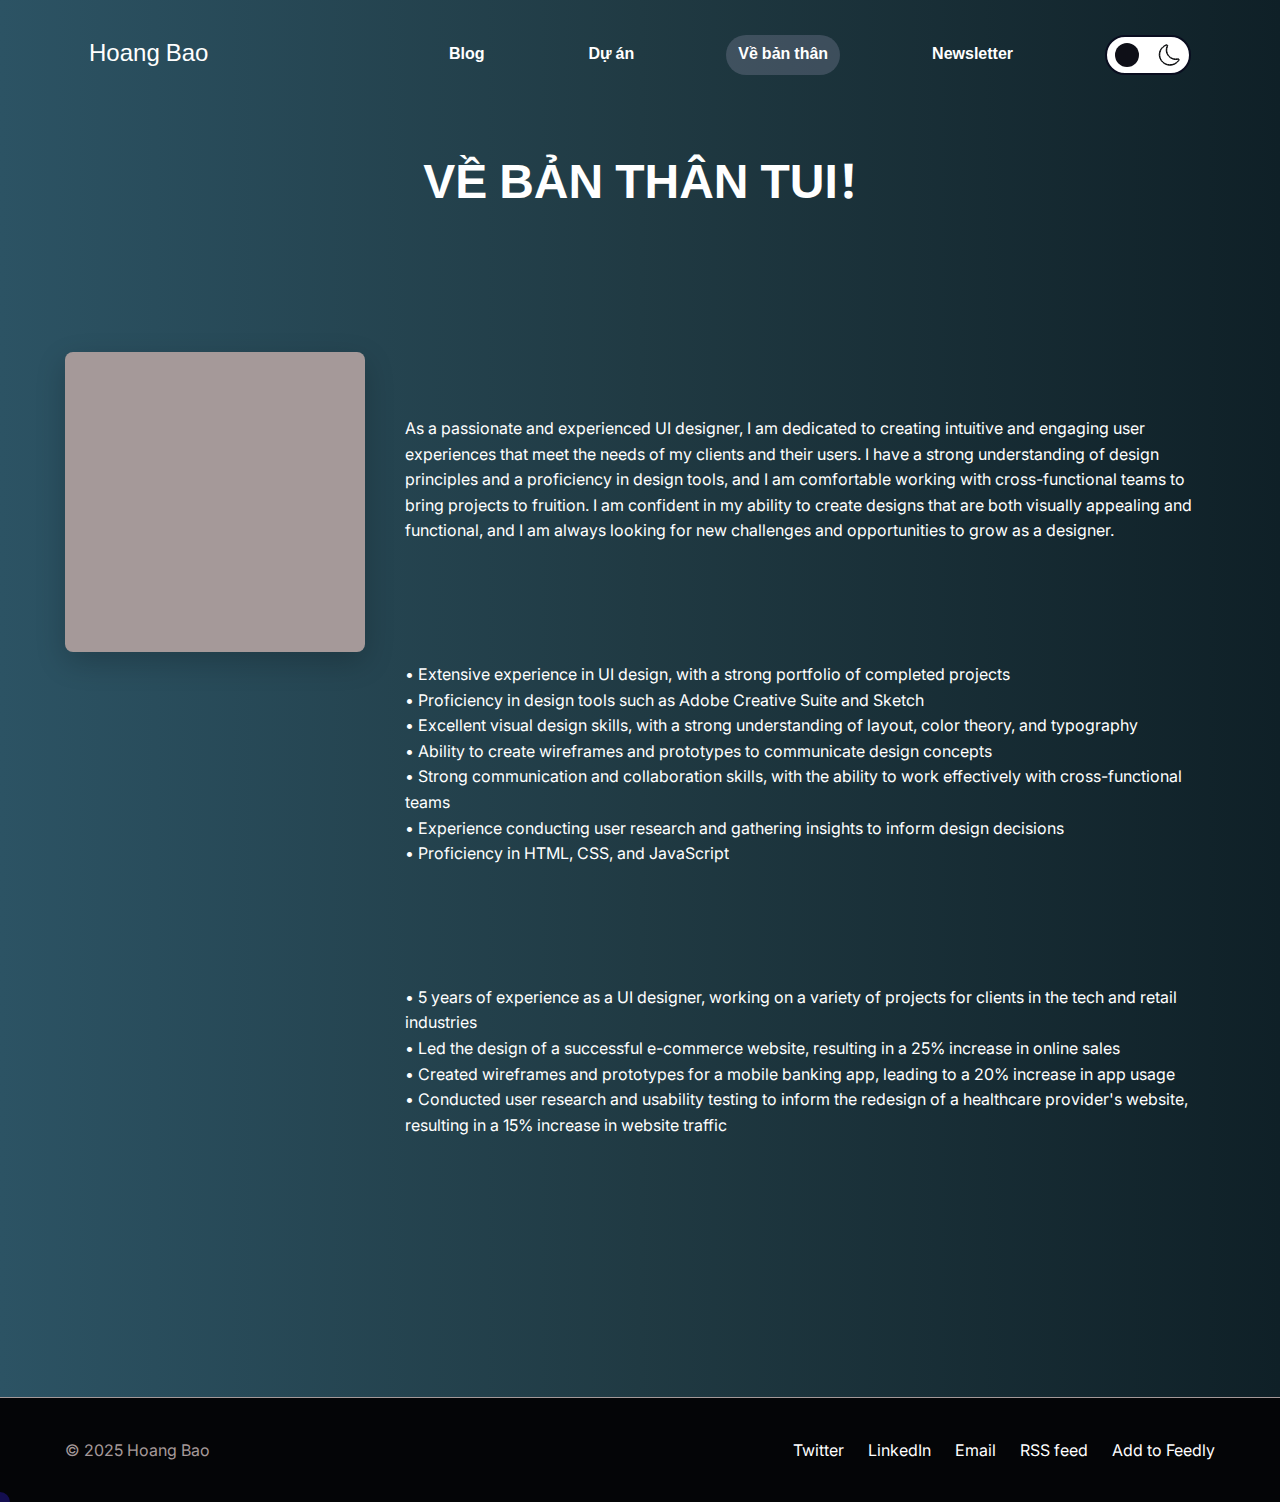
==== Blog-website/about.html @ 53431c4f "Add files via upload" ====
<!DOCTYPE html>
<html lang="vi">
<head>
    <meta charset="UTF-8">
    <meta name="viewport" content="width=device-width, initial-scale=1.0">
    <title>About Me - Hoang Bao</title>
    <link rel="stylesheet" href="css/styles.css">
    <link href="https://fonts.googleapis.com/css2?family=Inter:wght@400;600;700&family=Noto+Sans+Bengali+UI:wght@400;800&display=swap" rel="stylesheet">
</head>
<body>
    <header class="site-header">
        <nav class="site-nav">
            <a href="index.html" class="site-brand">Hoang Bao</a>
            <div class="nav-menu">
                <a href="index.html" class="nav-item">Blog</a>
                <a href="projects.html" class="nav-item">Dự án</a>
                <a href="about.html" class="nav-item active">Về bản thân</a>
                <a href="newsletter.html" class="nav-item">Newsletter</a>
                <div class="toggle-mode">
                    <button class="mode-btn">
                        <div class="sun-icon"></div>
                        <div class="moon-icon">
                            <svg xmlns="http://www.w3.org/2000/svg" width="25" height="24" viewBox="0 0 25 24" fill="none">
                                <path d="M12.4793 22.241L12.4793 22.2409L12.4722 22.2406C7.12035 22.0017 2.65035 17.686 2.2787 12.4447L2.27866 12.4442C1.95429 7.94125 4.55835 3.72964 8.76286 1.9614C9.31547 1.73167 9.69101 1.72373 9.93064 1.77165C10.1701 1.81954 10.3177 1.93194 10.4002 2.01741L10.4002 2.01746L10.4064 2.02367C10.4912 2.10843 10.5995 2.25509 10.6442 2.48454C10.6887 2.71296 10.6792 3.06939 10.4518 3.58991L10.4513 3.59107C9.96357 4.71491 9.7195 5.91384 9.72996 7.1434C9.75175 11.8463 13.6486 15.8185 18.3985 16.0097C19.0886 16.0414 19.7652 15.9881 20.4173 15.8724L20.4194 15.872C21.0024 15.7661 21.3651 15.8384 21.5844 15.9351C21.8035 16.0317 21.9219 16.1714 21.9845 16.2729C22.0493 16.3777 22.1232 16.5483 22.1141 16.7885C22.1049 17.0286 22.0109 17.3863 21.6582 17.8625L21.6563 17.865C19.6319 20.6343 16.4128 22.2501 12.9599 22.2501C12.7875 22.2501 12.6322 22.25 12.4793 22.241ZM2.77113 12.4044L2.77122 12.4057C3.12969 17.4243 7.39946 21.5182 12.487 21.7396C15.9443 21.9073 19.2243 20.3307 21.2432 17.5757L21.2433 17.5757L21.2468 17.5707C21.4192 17.3294 21.5111 17.1411 21.5581 17.0157L21.7837 16.4141L21.1452 16.3432C21.014 16.3286 20.8031 16.3182 20.4974 16.3787C19.8054 16.5016 19.0833 16.549 18.3699 16.5205L18.3698 16.5205C13.3528 16.321 9.24916 12.1062 9.21995 7.15865C9.22014 5.84669 9.47644 4.58694 9.99646 3.40409C10.1239 3.1228 10.1527 2.91939 10.1661 2.81213L10.2363 2.25011H9.66995C9.50012 2.25011 9.27385 2.2891 8.96577 2.41936C4.96087 4.1015 2.47631 8.11911 2.77113 12.4044Z" />
                            </svg>
                        </div>
                    </button>
                </div>
            </div>
        </nav>
    </header>
    <main class="main-content">
        <div class="container">
            <h1 class="page-title">VỀ BẢN THÂN TUI!</h1>
        </div>
    </main>

    <section class="about-section">
        <div class="container">
            <div class="content-wrapper">
                <div class="profile-image"></div>
                <div class="content">
                    <div class="content-section">
                        <h2 class="section-title">About Me</h2>
                        <p class="section-text">As a passionate and experienced UI designer, I am dedicated to creating intuitive and engaging user experiences that meet the needs of my clients and their users. I have a strong understanding of design principles and a proficiency in design tools, and I am comfortable working with cross-functional teams to bring projects to fruition. I am confident in my ability to create designs that are both visually appealing and functional, and I am always looking for new challenges and opportunities to grow as a designer.</p>
                    </div>

                    <div class="content-section">
                        <h2 class="section-title"><p>Skills:</p></h2>
                        <p class="section-text">• Extensive experience in UI design, with a strong portfolio of completed projects<br>
                        • Proficiency in design tools such as Adobe Creative Suite and Sketch<br>
                        • Excellent visual design skills, with a strong understanding of layout, color theory, and typography<br>
                        • Ability to create wireframes and prototypes to communicate design concepts<br>
                        • Strong communication and collaboration skills, with the ability to work effectively with cross-functional teams<br>
                        • Experience conducting user research and gathering insights to inform design decisions<br>
                        • Proficiency in HTML, CSS, and JavaScript</p>
                    </div>

                    <div class="content-section">
                        <h2 class="section-title"><p>Experience:</p></h2>
                        <p class="section-text">• 5 years of experience as a UI designer, working on a variety of projects for clients in the tech and retail industries<br>
                        • Led the design of a successful e-commerce website, resulting in a 25% increase in online sales<br>
                        • Created wireframes and prototypes for a mobile banking app, leading to a 20% increase in app usage<br>
                        • Conducted user research and usability testing to inform the redesign of a healthcare provider's website, resulting in a 15% increase in website traffic</p>
                    </div>

                    <div class="content-section">
                        <h2 class="section-title"><p>Education:</p></h2>
                        <p class="section-text">• Bachelor's degree in Graphic Design<br>
                        • Certified User Experience Designer (CUED)</p>
                    </div>
                </div>
            </div>
        </div>
    </section>

    <footer class="site-footer">
        <div class="container">
            <p class="copyright">© 2025 Hoang Bao</p>
            <div class="footer-menu">
                <a href="#" class="footer-link">Twitter</a>
                <a href="#" class="footer-link">LinkedIn</a>
                <a href="#" class="footer-link">Email</a>
                <a href="#" class="footer-link">RSS feed</a>
                <a href="#" class="footer-link">Add to Feedly</a>
            </div>
        </div>
    </footer>

    <script src="js/animation.js"></script>
</body>
</html>
---- Blog-website/css/styles.css ----
/* Reset CSS */
* {
    margin: 0;
    padding: 0;
    box-sizing: border-box;
    -webkit-font-smoothing: antialiased;
    
}

html,
body {
    margin: 0px;
    height: 100%;
}

/* a blue color as a generic focus style */
button:focus-visible {
    outline: 2px solid #4a90e2 !important;
    outline: -webkit-focus-ring-color auto 5px !important;
}

a {
    text-decoration: none;
}

:root {
    /* Primary Colors */
    --primary-color: #040507;
    --accent-color: #6F0E80;
    --purple-color: #6941C6;
    --blue-color: #1EB1DE;
    --pink-color: #DB1EC9;
    --white-color: #FFFFFF;
    --heading-color: #9aa8e6;
    --bg-color: #090D1F;
    --secondary-color: #1f0abb;
    
    /* Text Colors */
    --text-color: #030303;
    --text-gray: #A59999;
    --text-primary: #0e0f17;
    --text-secondary: #090b0dc0;
    --text-purple: #7F56D9;
    --text-secondary-light: #040405;
    --text-dark-color:#0a0404c5;
    
    /* Background Colors */
    --bg-gray-50: #F9FAFB;
    --bg-gray-100: #F2F4F7;
    --bg-gray-200: #EAECF0;
   

    /* Border Colors */
    --divider: #B6B2B2;
    --border-gray: #D0D5DD;
    
    /* State Colors */
    --hover-purple: #6941C6;
    --hover-gray: #344054;
    
    /* Font Sizes */
    --text-sm-font-size: 0.875rem;
    --text-md-font-size: 1rem;
    --text-lg-font-size: 1.125rem;
    --text-xl-font-size: 1.25rem;
    --display-xs-font-size: 1.5rem;
    --display-sm-font-size: 1.875rem;
    --display-md-font-size: 2.25rem;
    --display-lg-font-size: 3rem;
    --display-xl-font-size: 3.75rem;
    
    /* Font Weights */
    --font-weight-normal: 400;
    --font-weight-medium: 500;
    --font-weight-semibold: 600;
    --font-weight-bold: 700;
    --font-weight-extrabold: 800;
    
    /* Animation */
    --transition-fast: 0.3s ease;
    --transition-normal: 0.5s ease;
    --transition-slow: 0.8s ease;
}

body {
    font-family: 'Inter', sans-serif;
    color:var(--text-color);
    background-color:var(--primary-color);
    min-height: 100vh;
    overflow-x: hidden;
    line-height: 1.5;
    transition: background-color 0.8s ease, color 0.8s ease;
}
p {
    color:var(--text-color);
}

/* Page Wrapper */
.page-wrapper {
    display: flex;
    flex-direction: column;
    width: 100%;
    min-height: 100vh;
}

body.dark-mode {
    
    background: #0F2027;  /* fallback for old browsers */
    background: -webkit-linear-gradient(to right, #2C5364, #203A43, #0F2027);  
    background: linear-gradient(to right, #2C5364, #203A43, #0F2027);   
    color:var(--primary-color);

  
}

body.light-mode {
    background-color: var(--white-color);
    color: var(--text-primary);
}

.container {
    max-width: 1210px;
    margin: 0 auto;
    padding: 0 20px;
}

/* Header Styles - Standardized across all pages */
.site-header, .Header, .top-nav {
    padding: 1rem 5%;
    background-color:var(--heading-color);
    width: 100%;
    height: 110px;
    display: flex;
    justify-content: center;
    align-items: center;
    margin-bottom: 40px;
}
  
.site-nav, .nav-container, .nav-Main {
    display: flex;
    max-width: 1200px;
    margin: 0 auto;
    align-items: center;
    justify-content: space-between;
    padding: 0 30px;
    width: 100%;
}

/* Editing "HOANGBAO" */
.site-brand, .nav-brand {
    font-family: 'Noto Sans Bengali UI', sans-serif;
    font-weight: 400;
    color: var(--white-color);
    font-size: 1.5rem;
    text-decoration: none;
}
  
.nav-menu {
    display: flex;
    align-items: center;
    gap: 1.5rem;
    list-style: none;
}
  
.nav-item {
    font-family: 'Noto Sans Bengali UI', sans-serif;
    font-weight: 800;
    color: var(--white-color);
    font-size: 1rem;
    text-decoration: none;
    padding: 0.5rem 0.75rem;
    border-radius: 1.5rem;
    transition: background-color 0.s ease;
    cursor: pointer;
    
    
}

/*Trỏ vào trong heading  */
.nav-item:hover,
.nav-item.active {
    background-color: rgba(198, 190, 227, 0.2);
}
  
.toggle-mode {
    width: 86px;
    height: 40px;
    background: var(--white-color);
    border-radius: 29px;
    padding: 8px;
    border: 2px solid var(--bg-color);
}


  
.mode-btn {
    background: none;
    border: none;
    cursor: pointer;
    width: 100%;
    height: 100%;
    display: flex;
    align-items: center;
    justify-content: space-between;
}
  
.sun-icon,
.moon-icon {
    width: 24px;
    height: 24px;
}

.sun-icon {
    background-color: var(--text-primary);
    border-radius: 50%;
}

.moon-icon svg {
    fill: var(--white-color);
    stroke:var(--primary-color);
}

/* Dark Mode Styles */
body.dark-mode .site-header {
    background-color: var(--heading-blue);
}

body.light-mode .site-header {
    background-color: var(--white-color);
    box-shadow: 0 2px 10px rgba(0, 0, 0, 0.1);
}

body.light-mode .nav-item {
    color: var(--text-primary);
}

body.light-mode .site-brand {
    color: var(--text-primary);
}

body.light-mode .nav-item:hover,
body.light-mode .nav-item.active {
    background-color: rgba(0, 0, 0, 0.05);
}

/* Main Logo Section */
.main-logo {
    font-size: 181px;
    font-weight: 700;
    line-height: 219px;
    text-align: center;
    margin: 41px 0 28px;
    letter-spacing: -0.02em;
}

/* About Page Styles */
.about-section {
    padding: 40px 0 80px;
}

.content-wrapper {
    display: flex;
    gap: 40px;
    align-items: flex-start;
}

.profile-image {
    width: 100%;
    max-width: 400px;
    height: 400px;
    background-image: url('../images/profile.jpg');
    background-size: cover;
    background-position: center;
    border-radius: 16px;
    box-shadow: 0 10px 30px rgba(0, 0, 0, 0.2);
    transition: transform var(--transition-normal);
}

.content {
    display: flex;
    flex-direction: column;
    gap: 24px;
}

.content-section {
    display: flex;
    flex-direction: column;
    gap: 12px;
    opacity: 0;
    transform: translateY(30px);
    transition: opacity var(--transition-slow), transform var(--transition-slow);
}

.content-section.animate {
    opacity: 1;
    transform: translateY(0);
}

.section-title {
    font-size: 32px;
    font-weight: 700;
    color: var(--white-color);
    margin-bottom: 16px;
    opacity: 0;
    transform: translateY(20px);
    transition: opacity var(--transition-normal), transform var(--transition-normal);
}

.section-title.animate {
    opacity: 1;
    transform: translateY(0);
}

.section-text {
    font-size: 18px;
    line-height: 1.6;
    color: var(--text-secondary-light);
}
.light-mode .section-text {
    color: var(--text-dark-color);
}
/* Skill Cards */
.skills-grid {
    display: grid;
    grid-template-columns: repeat(auto-fill, minmax(250px, 1fr));
    gap: 24px;
    margin-top: 32px;
}

.skill-card {
    background: rgba(255, 255, 255, 0.05);
    border-radius: 12px;
    padding: 24px;
    transition: transform var(--transition-fast), box-shadow var(--transition-fast);
}

.skill-name {
    font-size: 20px;
    font-weight: 600;
    margin-bottom: 16px;
    color: var(--white-color);
}

.progress-container {
    width: 100%;
    height: 8px;
    background: rgba(255, 255, 255, 0.1);
    border-radius: 4px;
    overflow: hidden;
}

.progress-bar {
    height: 100%;
    background: var(--primary-color);
    border-radius: 4px;
    transition: width 1s ease-in-out;
}

/* Newsletter Page Styles */
.newsletter-section {
    padding: 60px 0;
}

.newsletter-header {
    text-align: center;
    margin-bottom: 40px;
}

.subheading {
    font-size: var(--text-md-font-size);
    font-weight: var(--font-weight-semibold);
    margin-bottom: 8px;
}

.page-title {
    font-family: 'Noto Sans Bengali UI', sans-serif;
    font-size: var(--display-lg-font-size);
    font-weight: var(--font-weight-extrabold);
    color: var(--text-dark-color);
    margin-bottom: 16px;
}

.dark-mode .page-title {
    color: var(--white-color);
}

.newsletter-form {
    max-width: 500px;
    margin: 0 auto;
}

.form-group {
    display: flex;
    flex-direction: column;
    gap: 16px;
    margin-bottom: 24px;
}

.input-wrapper {
    width: 100%;
}

.text-input {
    width: 100%;
    padding: 12px 16px;
    border: 1px solid var(--border-gray);
    border-radius: 8px;
    background-color: var(--white-color);
    font-size: var(--text-md-font-size);
    transition: border-color var(--transition-fast);
}





.button {
    padding: 12px 24px;
    background-color: var(--primary-color);
    color: var(--white-color);
    border: none;
    border-radius: 8px;
    font-size: var(--text-md-font-size);
    font-weight: var(--font-weight-semibold);
    cursor: pointer;
    transition: background-color var(--transition-fast);
}

.button:hover {
    background-color: var(--secondary-color);
}

.newsletter-features {
    display: grid;
    grid-template-columns: repeat(auto-fill, minmax(300px, 1fr));
    gap: 24px;
    margin-top: 60px;
}

.feature-card {
    background: rgba(255, 255, 255, 0.05);
    border-radius: 12px;
    padding: 24px;
    transition: transform var(--transition-fast), box-shadow var(--transition-fast);
}

.feature-icon {
    width: 48px;
    height: 48px;
    background-color: var(--primary-color);
    border-radius: 50%;
    display: flex;
    align-items: center;
    justify-content: center;
    margin-bottom: 16px;
}

.feature-title {
    font-size: 20px;
    font-weight: 600;
    margin-bottom: 12px;
    color: var(--white-color);
}

.feature-description {
    font-size: 16px;
    line-height: 1.5;
    color: var(--text-secondary-light);
}

/* Project Page Styles */
.projects {
    padding: 40px 0;
}

.project-grid {
    display: grid;
    grid-template-columns: repeat(auto-fill, minmax(300px, 1fr));
    gap: 32px;
    margin-bottom: 64px;
}

.project-card {
    background: rgba(255, 255, 255, 0.05);
    border-radius: 16px;
    overflow: hidden;
    transition: transform var(--transition-fast), box-shadow var(--transition-fast);
}

.project-image {
    width: 100%;
    height: 200px;
    overflow: hidden;
}

.project-image img {
    width: 100%;
    height: 100%;
    object-fit: cover;
    transition: transform var(--transition-fast);
}

.project-card:hover .project-image img {
    transform: scale(1.05);
}

.project-content {
    padding: 24px;
}

.project-title {
    font-size: 24px;
    font-weight: 700;
    margin-bottom: 12px;
    color: var(--white-color);
}

.project-description {
    font-size: 16px;
    line-height: 1.5;
    margin-bottom: 16px;
    color: var(--text-secondary-light);
}

.project-tags {
    display: flex;
    flex-wrap: wrap;
    gap: 8px;
}

/* Filter Buttons */
.filter-container {
    display: flex;
    gap: 12px;
    margin-bottom: 32px;
    flex-wrap: wrap;
}

.filter-button {
    padding: 8px 16px;
    background: rgba(255, 255, 255, 0.1);
    border: none;
    border-radius: 20px;
    color: var(--white-color);
    font-size: 14px;
    cursor: pointer;
    transition: background-color var(--transition-fast);
}

.filter-button:hover,
.filter-button.active {
    background-color: var(--primary-color);
}

/* Blog Detail Page Styles */
.article-header {
    margin-bottom: 40px;
}

.article-title {
    font-size: 48px;
    font-weight: 700;
    margin-bottom: 16px;
   
}
.dark-mode .article-title {
    color: var(--white-color);
}

.article-meta {
    display: flex;
    align-items:stretch;
    flex-direction: column;

    gap: 16px;
    margin-bottom: 24px;
    color: var(--text-secondary-light);
}

.article-date {
    font-size: 16px;
}

.article-author {
    font-size: 16px;
    font-weight: 500;
}

.article-image {
    width: 100%;
    height: 400px;
    margin-bottom: 32px;
    border-radius: 16px;
    overflow: hidden;
}

.article-image img {
    width: 100%;
    height: 100%;
    object-fit: cover;
}

.article-content {
    font-size: 18px;
    line-height: 1.8;
    color: var(--text-color);
}

.article-content p {
    margin-bottom: 24px;
}

.article-content h2 {
    font-size: 32px;
    font-weight: 700;
    margin: 40px 0 16px;
    color: var(--text-color);
}

.article-content h3 {
    font-size: 24px;
    font-weight: 700;
    margin: 32px 0 16px;
    color: var(--text-color);
}

.article-content ul,
.article-content ol {
    margin-bottom: 24px;
    padding-left: 24px;
}

.article-content li {
    margin-bottom: 8px;
}

.article-content blockquote {
    border-left: 4px solid var(--primary-color);
    padding-left: 16px;
    margin: 24px 0;
    font-style: italic;
    color: var(--text-secondary-light);
}

.article-content code {
    background-color: rgba(255, 255, 255, 0.1);
    padding: 2px 6px;
    border-radius: 4px;
    font-family: monospace;
}

.article-content pre {
    background-color: rgba(255, 255, 255, 0.05);
    padding: 16px;
    border-radius: 8px;
    overflow-x: auto;
    margin-bottom: 24px;
}

.article-content pre code {
    background-color: transparent;
    padding: 0;
}

/* Related Posts */
.related-posts {
    margin-top: 60px;
}

.related-posts-title {
    font-size: 32px;
    font-weight: 700;
    margin-bottom: 24px;
    color: var(--white-color);
}

.related-posts-grid {
    display: grid;
    grid-template-columns: repeat(auto-fill, minmax(300px, 1fr));
    gap: 24px;
}

/* Custom Cursor */
.custom-cursor {
    position: fixed;
    width: 20px;
    height: 20px;
    border-radius: 50%;
    background-color: rgba(61, 36, 249, 0.3);
    pointer-events: none;
    transform: translate(-50%, -50%);
    z-index: 9999;
    transition: transform 0.1s ease, width 0.3s ease, height 0.3s ease, background-color 0.3s ease;
}

/* Loading Animation */
.loading-overlay {
    position: fixed;
    top: 0;
    left: 0;
    width: 100%;
    height: 100%;
    background: rgba(255, 255, 255, 0.9);
    display: flex;
    justify-content: center;
    align-items: center;
    z-index: 9999;
    opacity: 0;
    pointer-events: none;
    transition: opacity 0.3s ease;
}

.spinner {
    width: 50px;
    height: 50px;
    border: 5px solid var(--primary-color);
    border-top-color: transparent;
    border-radius: 50%;
    animation: spin 1s linear infinite;
}

@keyframes spin {
    to { transform: rotate(360deg); }
}

@keyframes slideIn {
    from {
        transform: translateX(100%);
        opacity: 0;
    }
    to {
        transform: translateX(0);
        opacity: 1;
    }
}

@keyframes slideOut {
    from {
        transform: translateX(0);
        opacity: 1;
    }
    to {
        transform: translateX(100%);
        opacity: 0;
    }
}

/* Zoomed Image */
.zoomed {
    position: fixed;
    top: 0;
    left: 0;
    width: 100%;
    height: 100%;
    object-fit: contain;
    background-color: rgba(0, 0, 0, 0.9);
    z-index: 1000;
    cursor: zoom-out;
    transition: all 0.3s ease;
}

/* Content Section */
.main-content {
    display: flex;
    flex-direction: column;
    padding: 0 20px;
    gap: 30px;
    margin-bottom: 30px;
}

/* Recent Posts Section */
.recent-posts {
    width: 100%;
    max-width: 502px;
}

.recent-posts-heading {
    width: 100%;
    height: 71px;
    display: flex;
    justify-content: center;
    align-items: center;
    margin-bottom: 16px;
}

.recent-posts-heading h2 {
    font-size: 25px;
    font-weight: 700;
    line-height: 30px;
    text-transform: uppercase;
    color: var(--white-color);
    padding: 0 20px;
}

.section-header {
    display: flex;
    flex-direction: column;
    gap: 16px;
    margin-bottom: 28px;
}

.section-header h2 {
    font-size: 25px;
    font-weight: 700;
}

.divider {
    height: 1px;
    background-color: var(--divider);
    border: 1px solid #C5B6B6;
}

/* Post Styles */
.post {
    padding: 0 20px;
    margin-bottom: 20px;
}

.date {
    font-size: 24px;
    font-weight: 600;
    color: var(--accent-color);
    margin-bottom: 8px;
}
.dark-mode.date {
    color: var(--purple-color);
   

}
.post-title {
    font-size: 32px;
    font-weight: 700;
    line-height: 51px;
    margin-bottom: 13px;
    
}


.post-subtitle {
    font-size: 32px;
    font-weight: 400;
    line-height: 39px;
    color: var(--text-gray);
    margin-bottom: 13px;
}

.tags {
    display: flex;
    gap: 8px;
    flex-wrap: wrap;
}

.tag {
    height: 24px;
    padding: 4px 9px;
    border-radius: 24px;
    font-size: 13px;
    font-weight: 700;
    color: var(--white-color);
    display: flex;
    align-items: center;
    white-space: nowrap;
}

.tag-purple {
    background-color: var(--purple-color);
}

.tag-blue {
    background-color: var(--blue-color);
}

.tag-pink {
    background-color: var(--pink-color);
}

/* Other Posts Section */
.other-posts {
    width: 100%;
    max-width: 729px;
}

.other-post {
    display: flex;
    gap: 24px;
    margin-bottom: 24px;
    flex-wrap: wrap;
}

.post-image {
    width: 100%;
    max-width: 443px;
    height: 205px;
    background-color: var(--text-gray);
    object-fit: cover;
}

.post-content {
    width: 100%;
    max-width: 252px;
    display: flex;
    flex-direction: column;
}

.post-content .date {
    font-size: 24px;
    margin-bottom: 8px;
}

.post-content .post-title {
    font-size: 25px;
    line-height: 30px;
}

.post-content .post-subtitle {
    font-size: 20px;
    line-height: 24px;
}

/* About Page Styles */
.page-title {
    font-size: 48px;
    font-weight: 700;
    margin-bottom: 40px;
    text-align: center;
}

.about-section {
    padding: 60px 0;
}

.content-wrapper {
    display: flex;
    gap: 40px;
    flex-wrap: wrap;
}

.profile-image {
    width: 300px;
    height: 300px;
    background-color: var(--text-gray);
    border-radius: 8px;
}

.content {
    flex: 1;
    min-width: 300px;
}

.content-section {
    margin-bottom: 30px;
}

.section-title {
    font-size: 24px;
    font-weight: 700;
    margin-bottom: 16px;
    color: var(--accent-color);
}

.section-text {
    font-size: 16px;
    line-height: 1.6;
}

.dark-mode .section-text {
    color: var(--white-color);
}

/* Projects Page Styles */
.projects {
    padding: 40px 0;
}

.project-grid {
    display: grid;
    grid-template-columns: repeat(auto-fill, minmax(300px, 1fr));
    gap: 30px;
    margin-top: 40px;
}

.project-card {
    background-color: rgba(255, 255, 255, 0.05);
    border-radius: 8px;
    overflow: hidden;
    transition: transform 0.3s ease, box-shadow 0.3s ease;
}

.project-card:hover {
    transform: translateY(-10px);
    box-shadow: 0 20px 40px rgba(0, 0, 0, 0.2);
}

.project-image {
    width: 100%;
    height: 200px;
    background-color: var(--text-gray);
    overflow: hidden;
}

.project-image img {
    width: 100%;
    height: 100%;
    object-fit: cover;
    transition: transform 0.3s ease;
}

.project-card:hover .project-image img {
    transform: scale(1.05);
}

.project-content {
    padding: 20px;
}

.project-title {
    font-size: 20px;
    font-weight: 700;
    margin-bottom: 10px;
}

.project-description {
    font-size: 16px;
    color: var(--text-gray);
    margin-bottom: 16px;
}

.project-tags {
    display: flex;
    flex-wrap: wrap;
    gap: 8px;
}

/* Newsletter Page Styles */
.newsletter-header {
    text-align: center;
    margin-bottom: 40px;
}

.subheading {
    font-size: 36px;
    color: var(--accent-color);
    margin-bottom: 8px;
    text-transform: uppercase;
    letter-spacing: 1px;
}

.newsletter-form {
    max-width: 500px;
    margin: 0 auto 60px;
}

.form-group {
    margin-bottom: 20px;
}

.input-wrapper {
    width: 100%;
}

.input-field {
    width: 100%;
    margin-bottom: 8px;
}

.input-content {
    width: 100%;
    position: relative;
}

/* Input Field */
.text-input {
    width: 100%;
    padding: 12px 16px;
    border: 1px solid var(--border-gray);
    border-radius: 8px;
    font-size: 16px;
    background-color: transparent;
    color: var(--text-color);
}
.dark-mode .text-input{
    color:var(--white-color);
}

.form-hint {
    font-size: 14px;
    color: var(--white-color);
}

.hint-link {
    color: var(--purple-color);
    text-decoration: underline;
    cursor: pointer;
}

.button {
    width: 100%;
    background: none;
    border: none;
    padding: 0;
}

.button-base {
    width: 100%;
    padding: 12px 20px;
    background-color: var(--accent-color);
    color: var(--white-color);
    border: none;
    border-radius: 8px;
    font-size: 16px;
    font-weight: 600;
    cursor: pointer;
    transition: background-color 0.3s ease;
}

.button-base:hover {
    background-color: var(--hover-purple);
}

.text-2 {
    text-align: center;
}

/* Blog Post Cards */
.blog-post-card {
    display: flex;
    flex-direction: column;
    background-color: rgba(255, 255, 255, 0.05);
    border-radius: 8px;
    overflow: hidden;
    margin-bottom: 30px;
    transition: transform 0.3s ease, box-shadow 0.3s ease;
}

.blog-post-card:hover {
    transform: translateY(-10px);
    box-shadow: 0 20px 40px rgba(0, 0, 0, 0.2);
}

.blog-post-card .image {
    width: 100%;
    height: 200px;
    background-color: var(--text-gray);
}

.content-3 {
    padding: 20px;
}

.div-2 {
    margin-bottom: 16px;
}

.author {
    font-size: 14px;
    color: var(--accent-color);
    margin-bottom: 8px;
    text-transform: uppercase;
}
.dark-mode .author {
    color: var(--white-color);
}

.heading-and-icon {
    display: flex;
    justify-content: space-between;
    align-items: center;
    margin-bottom: 8px;
}

.heading-2{
    font-size:24px;
    font-weight: 600;
    color:var(--text-color);
}
.dark-mode .heading-2{
    color:var(--white-color);
}

.heading-3 {
    font-size: 20px;
    font-weight: 700;
}

.dark-mode .heading-3 {
    color:var(--white-color);
}

.icon-wrap {
    width: 24px;
    height: 24px;
}

.p {
    font-size: 16px;
    color: var(--text-gray);
}

.categories {
    display: flex;
    flex-wrap: wrap;
    gap: 8px;
}

.badge {
    display: inline-flex;
}

.badge-base, .div-wrapper, .badge-base-2 {
    padding: 4px 10px;
    border-radius: 16px;
    font-size: 12px;
    font-weight: 600;
}

.badge-base {
    background-color: var(--purple-color);
}

.div-wrapper {
    background-color: var(--blue-color);
}

.badge-base-2 {
    background-color: var(--pink-color);
}

.text-3, .text-4, .text-5 {
    color: var(--white-color);
}

/* Blog Detail Page */
.blog-detail {
    max-width: 800px;
    margin: 0 auto;
}

.article-header {
    margin-bottom: 40px;
}

.article-meta {
    margin-bottom: 24px;
}

.article-title {
    font-size: 36px;
    font-weight: 700;
    margin: 16px 0;
    line-height: 1.2;
}

.article-subtitle {
    font-size: 20px;
    color: var(--text-gray);
    margin-bottom: 16px;
}

.article-image {
    width: 100%;
    height: 400px;
    background-color: var(--text-gray);
    border-radius: 8px;
    overflow: hidden;
}

.article-image img {
    width: 100%;
    height: 100%;
    object-fit: cover;
}

.article-content {
    font-size: 18px;
    line-height: 1.6;
    margin-bottom: 40px;
}

.article-content h2 {
    font-size: 24px;
    font-weight: 700;
    margin: 30px 0 16px;
    color: var(--accent-color);
}

.article-content p {
    margin-bottom: 20px;
}

.article-content pre {
    background-color: rgba(255, 255, 255, 0.1);
    padding: 16px;
    border-radius: 8px;
    overflow-x: auto;
    margin-bottom: 20px;
}

.article-content code {
    font-family: monospace;
    font-size: 14px;
}

.article-footer {
    display: flex;
    flex-direction: column;
    gap: 30px;
    padding-top: 30px;
    border-top: 1px solid var(--divider);
}

.share-buttons {
    display: flex;
    gap: 16px;
}

.share-btn, .like-btn {
    padding: 10px 20px;
    background-color: rgba(255, 255, 255, 0.1);
    border: none;
    border-radius: 8px;
    color: var(--white-color);
    font-size: 16px;
    cursor: pointer;
    transition: background-color 0.3s ease;
}

.share-btn:hover, .like-btn:hover {
    background-color: var(--accent-color);
}

.author-info {
    display: flex;
    align-items: center;
    gap: 16px;
}

.author-avatar {
    width: 60px;
    height: 60px;
    border-radius: 50%;
    background-color: var(--text-gray);
}

.author-details h3 {
    font-size: 18px;
    font-weight: 700;
    margin-bottom: 4px;
}

.author-details p {
    font-size: 14px;
    color: var(--text-gray);
}

/* Site Footer */
.site-footer {
    background-color: var(--primary-color);
    padding: 40px 0;
    border-top: 1px solid var(--text-gray);
}

.site-footer .container {
    display: flex;
    justify-content: space-between;
    align-items: center;
}

.copyright {
    font-size: 16px;
    color: var(--text-gray);
}

.footer-menu {
    display: flex;
    gap: 24px;
}

.footer-link {
    color: var(--white-color);
    text-decoration: none;
    font-size: 16px;
    transition: color 0.3s ease;
}

.footer-link:hover {
    color: var(--accent-color);
}

/* Responsive Design */
/* Large Desktop (1440px and up) */
@media screen and (min-width: 1440px) {
    .container {
        max-width: 1280px;
        padding: 0 30px;
    }
    
    .main-content {
        flex-direction: row;
        justify-content: space-between;
    }
    
    .recent-posts {
        width: 45%;
    }
    
    .other-posts {
        width: 55%;
    }
}

/* Desktop (1280px to 1439px) */
@media screen and (max-width: 1439px) {
    .container {
        max-width: 1200px;
        padding: 0 25px;
    }

    .main-logo {
        font-size: 150px;
        line-height: 180px;
    }

    .main-content {
        padding: 0 15px;
        flex-direction: row;
        justify-content: space-between;
    }

    .recent-posts {
        width: 45%;
    }

    .other-posts {
        width: 55%;
    }

    .site-nav {
        max-width: 1200px;
        padding: 0 25px;
    }
    
    .nav-menu {
        gap: 80px;
    }
}

/* Small Desktop/Tablet Landscape (1024px to 1279px) */
@media screen and (max-width: 1279px) {
    .container {
        max-width: 960px;
        padding: 0 20px;
    }

    .main-logo {
        font-size: 120px;
        line-height: 145px;
        margin: 30px 0 24px;
    }

    .main-content {
        padding: 0 15px;
        gap: 20px;
        flex-direction: row;
    }

    .post-title {
        font-size: 36px;
        line-height: 44px;
    }

    .post-subtitle {
        font-size: 28px;
        line-height: 34px;
    }

    .post-image {
        max-width: 380px;
        height: 180px;
    }

    .post-content {
        max-width: 220px;
    }

    .site-header {
        height: 90px;
        margin-bottom: 35px;
    }

    .site-nav {
        max-width: 960px;
        height: 60px;
        padding: 0 20px;
    }
    
    .nav-menu {
        gap: 60px;
    }
}

/* Tablet Portrait (768px to 1023px) */
@media screen and (max-width: 1023px) {
    .container {
        max-width: 720px;
        padding: 0 15px;
    }

    .main-logo {
        font-size: 100px;
        line-height: 120px;
    }

    .main-content {
        padding: 0 10px;
        flex-direction: column;
    }

    .recent-posts,
    .other-posts {
        width: 100%;
        max-width: 600px;
        margin: 0 auto;
    }

    .post {
        padding: 0 15px;
    }

    .post-image {
        max-width: 100%;
        height: 300px;
    }

    .post-content {
        max-width: 100%;
    }

    .site-header {
        height: 80px;
        margin-bottom: 30px;
    }

    .site-nav {
        max-width: 720px;
        height: 50px;
        padding: 0 15px;
    }
    
    .nav-menu {
        gap: 40px;
    }
    
    .site-brand,
    .nav-item {
        font-size: 26px;
        line-height: 36px;
    }
    
    .project-grid {
        grid-template-columns: repeat(2, 1fr);
    }
}

/* Large Mobile (480px to 767px) */
@media screen and (max-width: 767px) {
    .container {
        padding: 0 10px;
    }

    .site-header {
        height: 60px;
    }

    .site-nav {
        padding: 0 10px;
    }

    .nav-menu {
        display: none;
    }

    .main-logo {
        font-size: 72px;
        line-height: 87px;
        margin: 20px 0;
        word-break: break-word;
    }

    .post-title {
        font-size: 28px;
        line-height: 34px;
    }

    .post-subtitle {
        font-size: 22px;
        line-height: 27px;
    }

    .post {
        padding: 0 10px;
    }

    .post-image {
        height: 220px;
    }

    .tags {
        flex-wrap: wrap;
    }

    .recent-posts-heading {
        height: 60px;
    }

    .recent-posts-heading h2 {
        font-size: 20px;
        line-height: 24px;
    }
    
    .project-grid {
        grid-template-columns: 1fr;
    }
    
    .content-wrapper {
        flex-direction: column;
        align-items: center;
    }
    
    .profile-image {
        margin-bottom: 20px;
    }
}

/* Small Mobile (320px to 479px) */
@media screen and (max-width: 479px) {
    .container {
        padding: 0 8px;
    }

    .site-nav {
        padding: 0 8px;
    }

    .main-content {
        padding: 0 5px;
    }

    .main-logo {
        font-size: 54px;
        line-height: 65px;
    }

    .post-title {
        font-size: 24px;
        line-height: 29px;
    }

    .post-subtitle {
        font-size: 18px;
        line-height: 22px;
    }

    .date {
        font-size: 20px;
    }

    .post {
        padding: 0 8px;
    }

    .post-image {
        height: 180px;
    }

    .tag {
        font-size: 11px;
        padding: 3px 7px;
        height: 20px;
    }
    
    .site-footer .container {
        flex-direction: column;
        gap: 20px;
    }
    
    .footer-menu {
        flex-wrap: wrap;
        justify-content: center;
    }
}

/* Fix for very small devices */
@media screen and (max-width: 320px) {
    .container {
        padding: 0 5px;
    }

    .site-nav {
        padding: 0 5px;
    }

    .main-content {
        padding: 0 3px;
    }

    .main-logo {
        font-size: 42px;
        line-height: 51px;
    }

    .post-title {
        font-size: 20px;
        line-height: 24px;
    }

    .post-subtitle {
        font-size: 16px;
        line-height: 19px;
    }

    .post-image {
        height: 150px;
    }
}
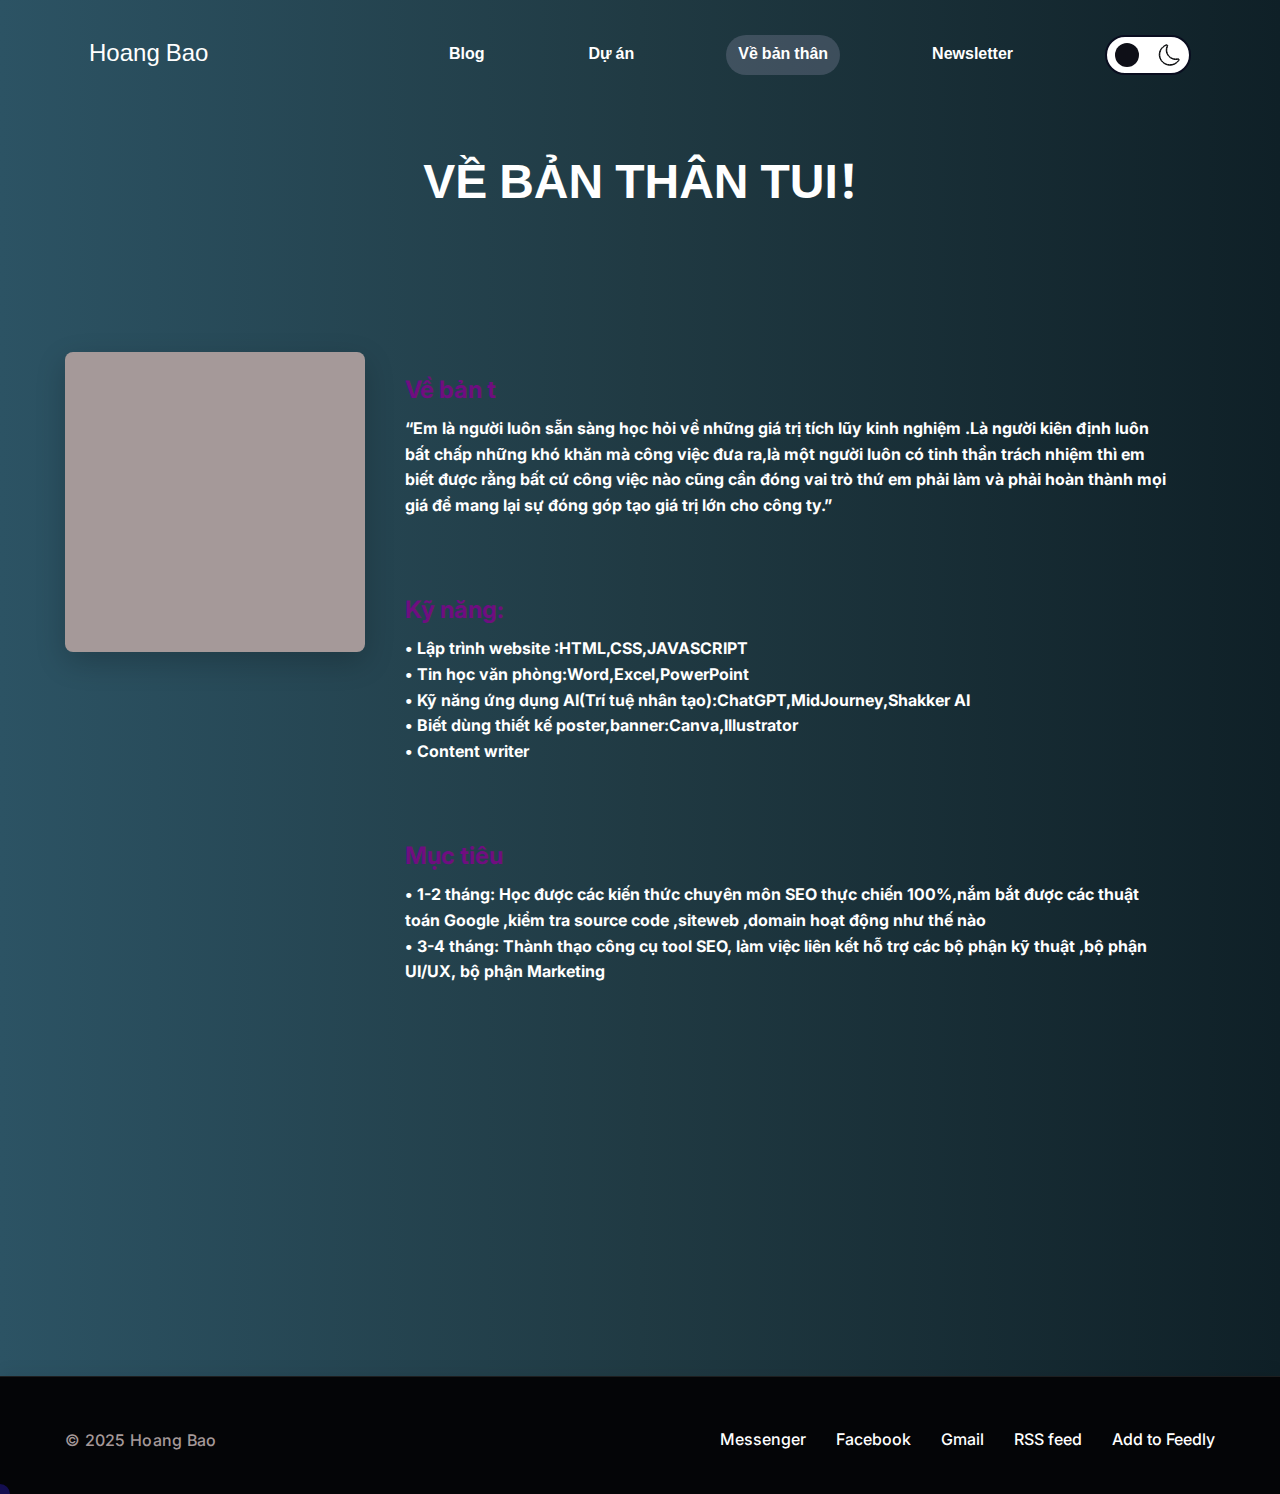
==== commit cc6aef45: "Add files via upload" ====
--- a/Blog-website/about.html
+++ b/Blog-website/about.html
@@ -41,33 +41,33 @@
                 <div class="profile-image"></div>
                 <div class="content">
                     <div class="content-section">
-                        <h2 class="section-title">About Me</h2>
-                        <p class="section-text">As a passionate and experienced UI designer, I am dedicated to creating intuitive and engaging user experiences that meet the needs of my clients and their users. I have a strong understanding of design principles and a proficiency in design tools, and I am comfortable working with cross-functional teams to bring projects to fruition. I am confident in my ability to create designs that are both visually appealing and functional, and I am always looking for new challenges and opportunities to grow as a designer.</p>
+                        <h2 class="section-title">Về bản thân mình</h2>
+                        <p class="section-text"><b>“Em là người luôn sẵn sàng học hỏi về những giá trị tích lũy kinh nghiệm .Là người kiên định luôn bất chấp những khó khăn mà công việc đưa ra,là một người luôn có tinh thần trách nhiệm thì em biết được rằng bất cứ công việc nào cũng cần đóng vai trò thứ em phải làm và phải hoàn thành mọi giá để mang lại sự đóng góp tạo giá trị lớn cho công ty.”</b></p>
                     </div>
 
                     <div class="content-section">
-                        <h2 class="section-title"><p>Skills:</p></h2>
-                        <p class="section-text">• Extensive experience in UI design, with a strong portfolio of completed projects<br>
-                        • Proficiency in design tools such as Adobe Creative Suite and Sketch<br>
-                        • Excellent visual design skills, with a strong understanding of layout, color theory, and typography<br>
-                        • Ability to create wireframes and prototypes to communicate design concepts<br>
-                        • Strong communication and collaboration skills, with the ability to work effectively with cross-functional teams<br>
-                        • Experience conducting user research and gathering insights to inform design decisions<br>
-                        • Proficiency in HTML, CSS, and JavaScript</p>
+                        <h2 class="section-title">Kỹ năng:</h2>
+                        <p class="section-text"><b>• Lập trình website :HTML,CSS,JAVASCRIPT <br>
+                        • Tin học văn phòng:Word,Excel,PowerPoint<br>
+                        • Kỹ năng ứng dụng AI(Trí tuệ nhân tạo):ChatGPT,MidJourney,Shakker AI<br>
+                        • Biết dùng thiết kế poster,banner:Canva,Illustrator <br>
+                        • Content writer </b></p>
                     </div>
 
                     <div class="content-section">
-                        <h2 class="section-title"><p>Experience:</p></h2>
-                        <p class="section-text">• 5 years of experience as a UI designer, working on a variety of projects for clients in the tech and retail industries<br>
-                        • Led the design of a successful e-commerce website, resulting in a 25% increase in online sales<br>
-                        • Created wireframes and prototypes for a mobile banking app, leading to a 20% increase in app usage<br>
-                        • Conducted user research and usability testing to inform the redesign of a healthcare provider's website, resulting in a 15% increase in website traffic</p>
+                        <h2 class="section-title"><p>Mục tiêu ngắn hạn:</p></h2>
+                        <p class="section-text"><b>• 1-2 tháng: Học được các kiến thức chuyên môn SEO thực chiến 100%,nắm bắt được các thuật toán Google ,kiểm tra source code ,siteweb ,domain hoạt động như thế nào<br>
+                        • 3-4 tháng: Thành thạo công cụ tool SEO, làm việc liên kết hỗ trợ các bộ phận kỹ thuật ,bộ phận UI/UX, bộ phận Marketing  <br></p>
                     </div>
 
                     <div class="content-section">
-                        <h2 class="section-title"><p>Education:</p></h2>
-                        <p class="section-text">• Bachelor's degree in Graphic Design<br>
-                        • Certified User Experience Designer (CUED)</p>
+                        <h2 class="section-title"><b><p>Mục tiêu dài hạn:</p></h2>
+                        <p class="section-text">• 5-6 tháng: Muốn bản thân được quý công ty cho em cơ hội thử sức giới hạn bản thân tham gia quản lý kiểm soát dự án lớn website theo hợp đồng công ty <br></p>
+                    </div>
+
+                    <div class="content-section">
+                        <h2 class="section-title"><p>Học vấn:</p></h2>
+                        <p class="section-text"><b>•ĐẠI HỌC QUỐC TẾ HỒNG BÀNG(chuyên ngành Digital Marketing)</b><br></p>
                     </div>
                 </div>
             </div>
@@ -78,9 +78,9 @@
         <div class="container">
             <p class="copyright">© 2025 Hoang Bao</p>
             <div class="footer-menu">
-                <a href="#" class="footer-link">Twitter</a>
-                <a href="#" class="footer-link">LinkedIn</a>
-                <a href="#" class="footer-link">Email</a>
+                <a href="#" class="footer-link">Messenger</a>
+                <a href="#" class="footer-link">Facebook</a>
+                <a href="#" class="footer-link">Gmail</a>
                 <a href="#" class="footer-link">RSS feed</a>
                 <a href="#" class="footer-link">Add to Feedly</a>
             </div>
--- a/Blog-website/css/styles.css
+++ b/Blog-website/css/styles.css
@@ -91,9 +91,7 @@
     line-height: 1.5;
     transition: background-color 0.8s ease, color 0.8s ease;
 }
-p {
-    color:var(--text-color);
-}
+
 
 /* Page Wrapper */
 .page-wrapper {
@@ -252,7 +250,9 @@
     margin: 41px 0 28px;
     letter-spacing: -0.02em;
 }
-
+.dark-mode .main-logo{
+    color:var(--white-color);
+}
 /* About Page Styles */
 .about-section {
     padding: 40px 0 80px;
@@ -301,7 +301,7 @@
     font-weight: 700;
     color: var(--white-color);
     margin-bottom: 16px;
-    opacity: 0;
+    opacity: 100;
     transform: translateY(20px);
     transition: opacity var(--transition-normal), transform var(--transition-normal);
 }
@@ -513,6 +513,10 @@
     font-weight: 700;
     margin-bottom: 12px;
     color: var(--white-color);
+}
+
+.light-mode .project-title {
+    color: var(--text-primary);
 }
 
 .project-description {
@@ -832,9 +836,10 @@
     font-weight: 700;
     line-height: 51px;
     margin-bottom: 13px;
-    
-}
-
+}
+.dark-mode .post-title {
+    color: var(--white-color);
+}
 
 .post-subtitle {
     font-size: 32px;
@@ -846,8 +851,12 @@
 
 .tags {
     display: flex;
+    flex-direction: row;
+    justify-content: flex-start;
+    align-items:center ;
     gap: 8px;
     flex-wrap: wrap;
+
 }
 
 .tag {
@@ -858,7 +867,6 @@
     font-weight: 700;
     color: var(--white-color);
     display: flex;
-    align-items: center;
     white-space: nowrap;
 }
 
@@ -897,9 +905,14 @@
 
 .post-content {
     width: 100%;
-    max-width: 252px;
+    height: 100%;
+    padding: auto;
     display: flex;
     flex-direction: column;
+    align-items:stretch;
+    align-content:stretch;
+    justify-content:flex-start
+
 }
 
 .post-content .date {
@@ -1120,7 +1133,12 @@
 .text-2 {
     text-align: center;
 }
-
+.light-mode .hint-text {
+    color:var(--text-dark-color);
+}
+.dark-mode .hint-text {
+    color:var(--white-color);
+}
 /* Blog Post Cards */
 .blog-post-card {
     display: flex;
@@ -1354,9 +1372,10 @@
 
 /* Site Footer */
 .site-footer {
-    background-color: var(--primary-color);
-    padding: 40px 0;
-    border-top: 1px solid var(--text-gray);
+        background-color: var(--primary-color);
+    padding: 50px 0 40px;
+    border-top: 1px solid rgba(128, 128, 128, 0.2);
+    box-shadow: 0 -5px 15px rgba(0, 0, 0, 0.05);
 }
 
 .site-footer .container {
@@ -1368,22 +1387,56 @@
 .copyright {
     font-size: 16px;
     color: var(--text-gray);
+    font-weight: 500;
+    letter-spacing: 0.3px;
 }
 
 .footer-menu {
     display: flex;
-    gap: 24px;
+    gap: 30px;
+    flex-wrap: wrap;
 }
 
 .footer-link {
     color: var(--white-color);
     text-decoration: none;
     font-size: 16px;
-    transition: color 0.3s ease;
-}
-
-.footer-link:hover {
-    color: var(--accent-color);
+    font-weight: 500;
+    transition: color 0.3s ease, transform 0.3s ease;
+    position: relative;
+    padding-bottom: 3px;
+}
+
+.footer-link::after {
+    content: '';
+    position: absolute;
+    width: 0;
+    height: 2px;
+    bottom: 0;
+    left: 0;
+    background-color: var(--white-color);
+    transition: width 0.4s cubic-bezier(0.25, 0.46, 0.45, 0.94);
+}
+
+.dark-mode .footer-link,
+.dark-mode .footer-link:active {
+    color: var(--white-color);
+    transition: color 0.3s ease, transform 0.3s ease;
+}
+
+.dark-mode .footer-link::after {
+    background-color: var(--text-dark-color);
+}
+
+.footer-link:hover,
+.footer-link:active {
+    color: rgba(255, 255, 255, 0.9);
+    transform: translateY(-2px);
+}
+
+.footer-link:hover::after {
+    width: 100%;
+    transition: width 0.3s cubic-bezier(0.25, 0.46, 0.45, 0.94);
 }
 
 /* Responsive Design */
